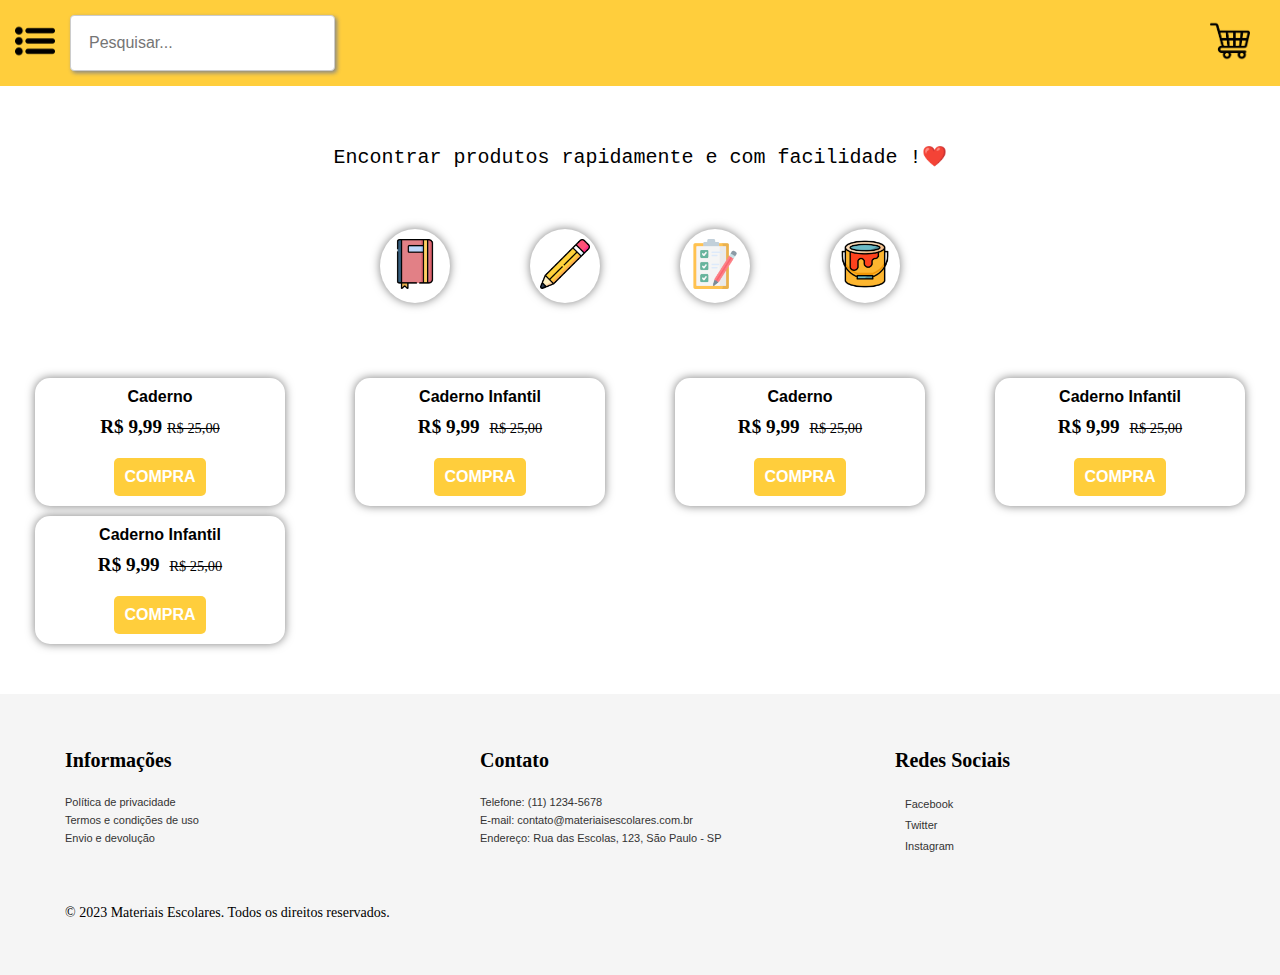
==== index.html @ 0f637243 "Rename home.html to index.html" ====
<!DOCTYPE html>
<html lang="pt-br">
<head>
	<meta charset="UTF-8">
	<meta http-equiv="X-UA-Compatible" content="IE=edge">
	<meta name="viewport" content="width=device-width, initial-scale=1.0">
	<link rel="stylesheet" href="Css/style.css">
	<link rel="shortcut icon" href="Imagens/logo1.ico" type="image/x-icon">
	<title>Materialize</title>
</head>
<body>
	<div class="wallpaper">
		<header class="header">
			<div>
				<a href="#"><img class="nav-icons" src="Imagens/threePoints.ico" alt=""></a>
				<div class="search-container">
					<form>
						<div class="input-group">
							<input type="text" placeholder="Pesquisar...">
							<!-- <button type="submit"><i class="fa fa-search"></i></button> -->
						</div>
					</form>
				</div>
			</div>
			<a href="#"><img class="nav-icons" src="Imagens/shopping-cart.png" alt="shoppingCart"></a>
		</header>
 
		<main>
			<div class="advertising">
				<img src="https://http2.mlstatic.com/storage/splinter-admin/o:f_webp,q_auto:best/1683680691489-home-sliderdesktop10.png" alt="">			
			</div>
			<p class="Mensage">Encontrar produtos rapidamente e com facilidade !❤️</p>
			<nav class="filter-container">
					<div class="filter-card"><a href=""><img class="filter-icons" src="Imagens/journal.png" alt=""></a></div>
					<div class="filter-card"><a href=""><img class="filter-icons" src="Imagens/pencil.png" alt=""></a></div>
					<div class="filter-card"><a href=""><img class="filter-icons" src="Imagens/checklist.png" alt=""></a></div>
					<div class="filter-card"><a href=""><img class="filter-icons" src="Imagens/paint-bucket.png" alt=""></a></div>
			</nav>
 			
			<div class="product-list">
				<div class="card">
					<img src="https://a-static.mlcdn.com.br/800x560/caderno-universitario-flork-1-materia-jandaia/costaatacado/1031219/629f6b85f6dd8f3377fccbdc29f6c83e.jpeg" alt="">
					<p class="name-produt">Caderno</p>
					<span class="price">R$ 9,99<del>R$ 25,00</del></span>
					<a class="button" href="" >Compra</a>
					
				</div>
				
				<div class="card">
					<img src="https://a-static.mlcdn.com.br/800x560/caderno-universitario-flork-1-materia-jandaia/costaatacado/1031219/629f6b85f6dd8f3377fccbdc29f6c83e.jpeg" alt="">
					<p class="name-produt">Caderno Infantil</p>
					<span class="price">R$ 9,99 <del>R$ 25,00</del></span>
					<a class="button" href="">Compra</a>
				</div>
				<div class="card">
					<img src="https://a-static.mlcdn.com.br/800x560/caderno-universitario-flork-1-materia-jandaia/costaatacado/1031219/629f6b85f6dd8f3377fccbdc29f6c83e.jpeg" alt="">
					<p class="name-produt">Caderno</p>
					<span class="price">R$ 9,99 <del>R$ 25,00</del></span>
					<a class="button" href="" >Compra</a>
					
				</div>
				<div class="card">
					<img src="https://a-static.mlcdn.com.br/800x560/caderno-universitario-flork-1-materia-jandaia/costaatacado/1031219/629f6b85f6dd8f3377fccbdc29f6c83e.jpeg" alt="">
					<p class="name-produt">Caderno Infantil</p>
					<span class="price">R$ 9,99 <del>R$ 25,00</del></span>
					<a class="button" href="">Compra</a>
				</div>
				<div class="card">
					<img src="https://a-static.mlcdn.com.br/800x560/caderno-universitario-flork-1-materia-jandaia/costaatacado/1031219/629f6b85f6dd8f3377fccbdc29f6c83e.jpeg" alt="">
					<p class="name-produt">Caderno Infantil</p>
					<span class="price">R$ 9,99 <del>R$ 25,00</del></span>
					<a class="button" href="">Compra</a>
				</div>
			</div>
		</main>
		<footer class="rodape">
			<div class="container">
			  <div class="row">
				<div class="col-md-4">
				  <h4>Informações</h4>
				  <ul>
					<li><a href="#">Política de privacidade</a></li>
					<li><a href="#">Termos e condições de uso</a></li>
					<li><a href="#">Envio e devolução</a></li>
				  </ul>
				</div>
				<div class="col-md-4">
				  <h4>Contato</h4>
				  <ul>
					<li><a href="#">Telefone: (11) 1234-5678</a></li>
					<li><a href="#">E-mail: contato@materiaisescolares.com.br</a></li>
					<li><a href="#">Endereço: Rua das Escolas, 123, São Paulo - SP</a></li>
				  </ul>
				</div>
				<div class="col-md-4">
				  <h4>Redes Sociais</h4>
				  <ul>
					<li><a href="#"><i class="fab fa-facebook"></i> Facebook</a></li>
					<li><a href="#"><i class="fab fa-twitter"></i> Twitter</a></li>
					<li><a href="#"><i class="fab fa-instagram"></i> Instagram</a></li>
				  </ul>
				</div>
			  </div>
			  <div class="row">
				<div class="col-md-12">
				  <p>&copy; 2023 Materiais Escolares. Todos os direitos reservados.</p>
				</div>
			  </div>
			</div>
		  </footer>
		  
	</div>
</body>
</html>
---- Css/style.css ----
@charset "UTF-8";

:root{
	--cor-preta:black;
	--cor-branca:#fff;
	--cor-site:#FFCE3C;
	--cor-bordas:rgb(194, 187, 187);
	--font-category:Arial, Helvetica, sans-serif
}

*{
	margin: 0;
}


body{
	width: 100vw;
	height: 100vh;
}

.loginFrame{
	width: 100vw;
	height: 100vh;
	
}

.loginFrame{
	display:flex;
	justify-content: center;
	align-items: center;
	background-color:var(--cor-branca);
}

.cardLogin{
	display:flex;
	flex-direction: column;
	justify-content: center;
	align-items: center;
	background-color: var(--cor-branca);
	border-radius: 2px;
	padding: 20px;
	
}

img{
	max-width:100%;
}

.logo{
	max-width: 150px;
	border-radius: 50%;
	box-shadow: 0px 2px 2px 0px  var(--cor-preta);
	margin: 15px;
}

form{
	display: flex;
	flex-direction: column;
}

input{	
	display: flex;
	justify-content: center;
	align-items: center;
	margin: 3px;
	padding: 3px;
	border-radius: 2px;
	border:2px solid var(--cor-bordas)

}



.button{
	margin: 0;	
	padding: 5px;
	background-color: #FFCE3C;
	border: none;
	color: white;
	font-size: 15px;
	border-radius: 2px;
	font-weight: bold;
	text-transform: uppercase;
	
}

form .button{
	margin-top: 25px;

}

.linksExternos{
	margin-top:25px;
	display: flex;
	flex-direction: column;
	
}

a{
	text-decoration: none;
	font-size: 12px;
	font-family: Arial, Helvetica, sans-serif;
	font-size: 11px;
	color: black;
	padding-bottom: 3px;
}

.link{
	margin-top: 50px;
}





/* Pagina Home */

.header{
	display: flex;
	justify-content: space-between;
	align-items: center;
	grid-template-columns: 1fr 2fr 1fr;
	padding: 15px;
	background-color: var(--cor-site);
}
.header div{
	display: flex;
	align-items: center;
	
}
.nav-icons{
	max-width: 40px;
	margin-right: 15px;

}

.fa-search:before {
	content: "\f002";
  }
  
.search-container {
	display: flex;
	align-items: center;
	
}

.input-group {
	display: flex;
	align-items: center;
	background-color: #fff;
	border: 1px solid #ccc;
	border-radius: 4px;
	padding: 5px;
	max-width: 500px;
	box-shadow: 2px 2px 4px #888888;
	
}

.input-group input[type="text"] {
	padding: 10px 30px 10px 10px;
	border: none;
	font-size: 16px;
	width: 100%;
	background-image: url('https://cdn4.iconfinder.com/data/icons/octicons/1024/search-512.png');
	background-repeat: no-repeat;
	background-position: right center;
	background-size: 20px;
}
.Mensage{
	margin-top: 30px;
	padding: 10px 10px 0px  10px;
	font-size: 20px;
	font-family:monospace;
	text-align: center;
}

.filter-container{
	display: flex;
	justify-content: space-around;
	list-style: none;
	margin:15px 20px 30px 20px ;
}
.filter-card{
	padding: 10px;
	border-radius: 50%;
	box-shadow: 0 0 10px rgba(0, 0, 0, 0.5);
	background-color:var();
}
.filter-icons{
	max-width:50px;

}

.product-list{
	display: grid;
	grid-template-columns: repeat(auto-fit, minmax(170px, 1fr));
	row-gap: 10px;
	justify-content: center;
	align-items: center;

}
.card {
	width: 170px;
	margin: auto;
	border-radius: 15px;
	box-shadow: 0 0 10px rgba(0, 0, 0, 0.5);
	display: flex;
	flex-direction: column;
	align-items: center;

}
  
.card img {
	display: block;
	width: 100%;
	height: auto;
	object-fit: cover;
}

.card .name-produt{ 
	font-family: var(--font-category);
	font-weight: bold;
	margin-top: 10px;
	font-size: 1rem;
}

.card .price {
	font-size: 1.2rem;
	margin: 10px;
	font-weight: bold;
	
}
.card .price del{
	font-weight: 100;
	margin-left: 5px;
	font-size: 0.9rem;
}


.card .button {
	display: block;
	margin: 10px auto;
	padding: 10px;
	background-color:var(--cor-site);
	color: var(--cor-branca);
	border: none;
	border-radius: 5px;
	font-size: 1rem;
	cursor: pointer;
}

.rodape {
	background-color: #f5f5f5;
	padding: 40px 0;
	margin-top:50px ;
  }
  
  .rodape h4 {
	font-size: 20px;
	margin-bottom: 20px;
  }
  
  .rodape ul {
	list-style: none;
	margin: 0;
	padding: 0;
  }
  
  .rodape ul li a {
	color: #333;
	text-decoration: none;
  }
  
  .rodape ul li a:hover {
	color: #666;
  }
  
  .rodape i {
	margin-right: 10px;
	font-size: 18px;
	color: #333;
  }
  
  .rodape p {
	font-size: 14px;
	margin-top: 20px;
	text-align: center;
  }
  
  .container {
	margin: 0 auto;
	padding: 15px;

  }
  
  .row {
	display: flex;
	flex-wrap: wrap;
	justify-content: space-between;
  }
  
  .col-md-4 {
	flex-basis: calc(33.33% - 30px);
	margin-bottom: 30px;
  }
  

@media(min-width:600px){
	.filter-container{
		padding: 5px;
		justify-content: center;

	}
	.filter-card{
		margin: 40px;
	}
	.product-list{
		grid-template-columns: repeat(auto-fit, minmax(300px, 1fr));
	}
	.card{
		width: 250px;
	}
	.container{
		margin: 0px 0px 0px 50px;
	}
	
}
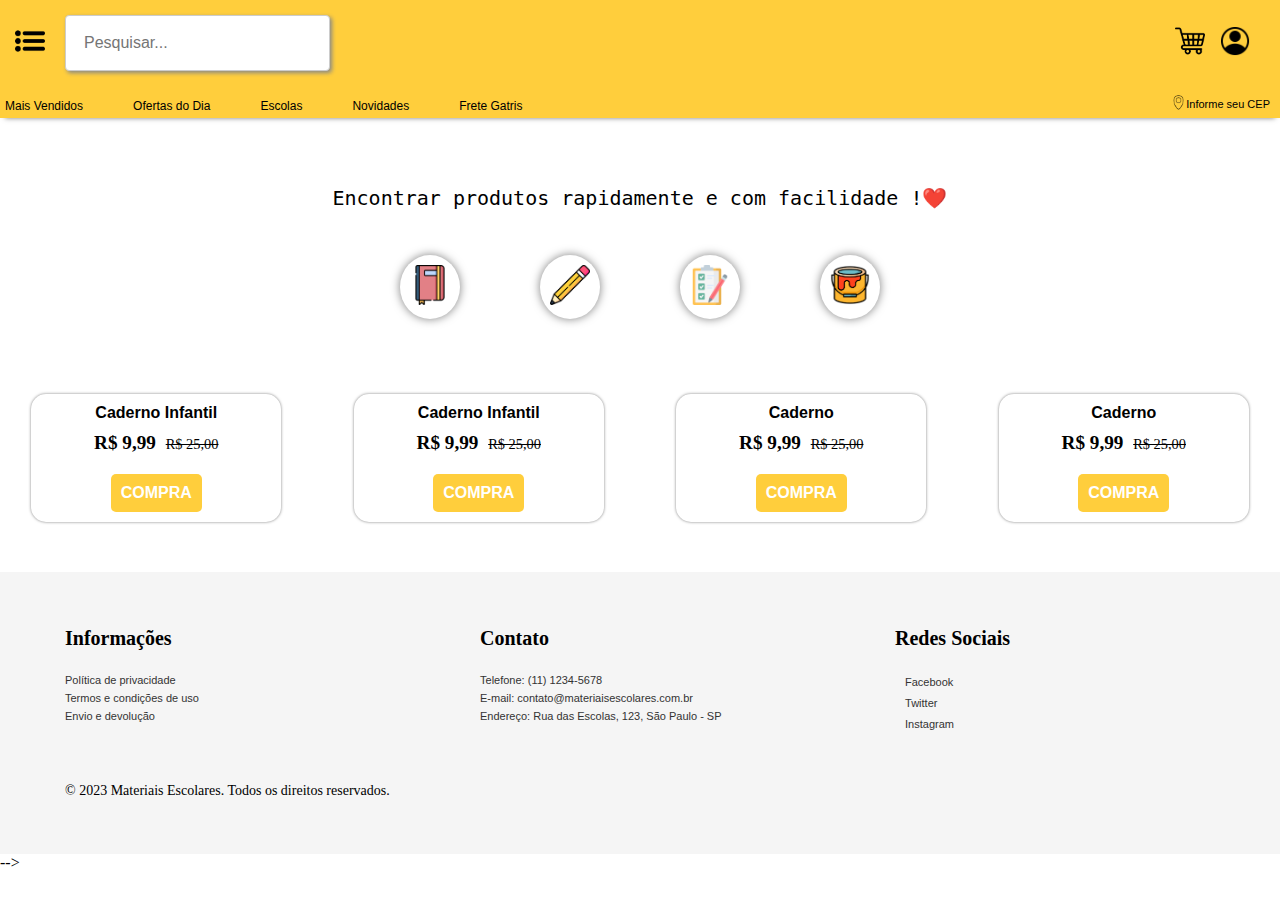
==== commit af3bcffb: "fix:Rolagem lateral" ====
--- a/index.html
+++ b/index.html
@@ -11,41 +11,58 @@
 <body>
 	<div class="wallpaper">
 		<header class="header">
-			<div>
-				<a href="#"><img class="nav-icons" src="Imagens/threePoints.ico" alt=""></a>
-				<div class="search-container">
-					<form>
-						<div class="input-group">
-							<input type="text" placeholder="Pesquisar...">
-							<!-- <button type="submit"><i class="fa fa-search"></i></button> -->
-						</div>
-					</form>
+			<div class="nav-main">
+				<div class="nav-left">
+					<a href="#"><img class="nav-icons" src="Imagens/threePoints.ico" alt=""></a>
+					<div class="search-container">
+						<form>
+							<div class="input-group">
+								<input type="text" placeholder="Pesquisar...">
+							</div>
+						</form>
+					</div>
+				</div>
+				<div class="nav-reight">
+					<a href="#"><img class="nav-icons" src="Imagens/shopping-cart.png" alt="shoppingCart"></a>
+					<a href=""><img class="nav-icons" src="Imagens/profile.png" alt="profile"></a>
 				</div>
 			</div>
-			<a href="#"><img class="nav-icons" src="Imagens/shopping-cart.png" alt="shoppingCart"></a>
+			<div class="container-nav">
+				<div class="filter-nav">
+					<a href="">Mais Vendidos</a>
+					<a href="">Ofertas do Dia</a>
+					<a href="">Escolas</a>
+					<a href="">Novidades</a>
+					<a href="">Frete Gatris</a>
+				</div>
+			
+				<div class ="endereco">
+					<img src="Imagens/map.png" alt="" class="nav-icons"><a href="">Informe seu CEP</a>
+				</div>
+			</div>
 		</header>
- 
+
 		<main>
 			<div class="advertising">
 				<img src="https://http2.mlstatic.com/storage/splinter-admin/o:f_webp,q_auto:best/1683680691489-home-sliderdesktop10.png" alt="">			
 			</div>
+			
 			<p class="Mensage">Encontrar produtos rapidamente e com facilidade !❤️</p>
+  			
 			<nav class="filter-container">
 					<div class="filter-card"><a href=""><img class="filter-icons" src="Imagens/journal.png" alt=""></a></div>
 					<div class="filter-card"><a href=""><img class="filter-icons" src="Imagens/pencil.png" alt=""></a></div>
 					<div class="filter-card"><a href=""><img class="filter-icons" src="Imagens/checklist.png" alt=""></a></div>
 					<div class="filter-card"><a href=""><img class="filter-icons" src="Imagens/paint-bucket.png" alt=""></a></div>
 			</nav>
- 			
+
 			<div class="product-list">
 				<div class="card">
 					<img src="https://a-static.mlcdn.com.br/800x560/caderno-universitario-flork-1-materia-jandaia/costaatacado/1031219/629f6b85f6dd8f3377fccbdc29f6c83e.jpeg" alt="">
-					<p class="name-produt">Caderno</p>
-					<span class="price">R$ 9,99<del>R$ 25,00</del></span>
-					<a class="button" href="" >Compra</a>
-					
-				</div>
-				
+					<p class="name-produt">Caderno Infantil</p>
+					<span class="price">R$ 9,99 <del>R$ 25,00</del></span>
+					<a class="button" href="">Compra</a>
+				</div> 				
 				<div class="card">
 					<img src="https://a-static.mlcdn.com.br/800x560/caderno-universitario-flork-1-materia-jandaia/costaatacado/1031219/629f6b85f6dd8f3377fccbdc29f6c83e.jpeg" alt="">
 					<p class="name-produt">Caderno Infantil</p>
@@ -56,23 +73,16 @@
 					<img src="https://a-static.mlcdn.com.br/800x560/caderno-universitario-flork-1-materia-jandaia/costaatacado/1031219/629f6b85f6dd8f3377fccbdc29f6c83e.jpeg" alt="">
 					<p class="name-produt">Caderno</p>
 					<span class="price">R$ 9,99 <del>R$ 25,00</del></span>
-					<a class="button" href="" >Compra</a>
-					
-				</div>
+					<a class="button" href="" >Compra</a>	
+				</div> 
 				<div class="card">
 					<img src="https://a-static.mlcdn.com.br/800x560/caderno-universitario-flork-1-materia-jandaia/costaatacado/1031219/629f6b85f6dd8f3377fccbdc29f6c83e.jpeg" alt="">
-					<p class="name-produt">Caderno Infantil</p>
+					<p class="name-produt">Caderno</p>
 					<span class="price">R$ 9,99 <del>R$ 25,00</del></span>
-					<a class="button" href="">Compra</a>
-				</div>
-				<div class="card">
-					<img src="https://a-static.mlcdn.com.br/800x560/caderno-universitario-flork-1-materia-jandaia/costaatacado/1031219/629f6b85f6dd8f3377fccbdc29f6c83e.jpeg" alt="">
-					<p class="name-produt">Caderno Infantil</p>
-					<span class="price">R$ 9,99 <del>R$ 25,00</del></span>
-					<a class="button" href="">Compra</a>
-				</div>
+					<a class="button" href="" >Compra</a>	
+				</div> 
 			</div>
-		</main>
+		</main> 
 		<footer class="rodape">
 			<div class="container">
 			  <div class="row">
@@ -110,5 +120,6 @@
 		  </footer>
 		  
 	</div>
+	-->
 </body>
-</html>
+</html> --- a/Css/style.css
+++ b/Css/style.css
@@ -14,12 +14,12 @@
 
 
 body{
-	width: 100vw;
-	height: 100vh;
+	width: 100%;
+	
 }
 
 .loginFrame{
-	width: 100vw;
+	width: 100%;
 	height: 100vh;
 	
 }
@@ -47,10 +47,10 @@
 }
 
 .logo{
-	max-width: 150px;
+	max-width: 120px;
+
 	border-radius: 50%;
-	box-shadow: 0px 2px 2px 0px  var(--cor-preta);
-	margin: 15px;
+	margin: 5px;
 }
 
 form{
@@ -81,6 +81,7 @@
 	border-radius: 2px;
 	font-weight: bold;
 	text-transform: uppercase;
+	cursor: pointer;
 	
 }
 
@@ -116,12 +117,13 @@
 /* Pagina Home */
 
 .header{
+	background-color: var(--cor-site);
+}
+.nav-main{
 	display: flex;
 	justify-content: space-between;
 	align-items: center;
-	grid-template-columns: 1fr 2fr 1fr;
 	padding: 15px;
-	background-color: var(--cor-site);
 }
 .header div{
 	display: flex;
@@ -129,7 +131,7 @@
 	
 }
 .nav-icons{
-	max-width: 40px;
+	width: 30px;
 	margin-right: 15px;
 
 }
@@ -143,6 +145,7 @@
 	align-items: center;
 	
 }
+
 
 .input-group {
 	display: flex;
@@ -153,6 +156,7 @@
 	padding: 5px;
 	max-width: 500px;
 	box-shadow: 2px 2px 4px #888888;
+	margin: 0 15px 0px 5px;
 	
 }
 
@@ -173,46 +177,85 @@
 	font-family:monospace;
 	text-align: center;
 }
+.container-nav{
+	background-color:var(--cor-site) ;
+	display: grid;
+	grid-template-columns: 3fr 1fr;
+	justify-content: space-between;
+	background-color:var(--cor-site);
+	box-shadow: 0px 5px 5px -5px rgba(0, 0, 0, 0.5);
+	margin-bottom: 10px;
+	padding-left: 5px;
+	padding-right: 5px;	
+	
+	
+}
+
+.filter-nav a{
+	margin-right:13px ;
+	
+}
+.filter-nav a:hover{
+	text-decoration: underline;
+	font-weight: bold;
+	
+
+
+}
+
+
+.endereco img{
+	margin: 0px;
+	width: 15px;
+} 
+.endereco a{
+	padding-top: 7px;
+}
 
 .filter-container{
 	display: flex;
 	justify-content: space-around;
 	list-style: none;
-	margin:15px 20px 30px 20px ;
-}
+	margin: 30px 0px 30px 0px ;
+}
+ 
 .filter-card{
 	padding: 10px;
 	border-radius: 50%;
 	box-shadow: 0 0 10px rgba(0, 0, 0, 0.5);
-	background-color:var();
-}
+} 
 .filter-icons{
-	max-width:50px;
-
-}
-
+	width:40px;
+
+}
+ 
 .product-list{
-	display: grid;
-	grid-template-columns: repeat(auto-fit, minmax(170px, 1fr));
-	row-gap: 10px;
-	justify-content: center;
-	align-items: center;
-
-}
+	display: grid; 
+	grid-template-columns: repeat(auto-fit, minmax(170px, 1fr)); 
+	row-gap: 20px; 
+	column-gap: 10px; 
+	justify-content: center; 
+	align-items: center;  
+
+} 
 .card {
 	width: 170px;
 	margin: auto;
+	padding: auto;
 	border-radius: 15px;
-	box-shadow: 0 0 10px rgba(0, 0, 0, 0.5);
+	box-shadow: 0 0 3px rgba(0, 0, 0, 0.5);
 	display: flex;
 	flex-direction: column;
 	align-items: center;
 
+}
+.card:hover{
+	box-shadow: 0 0 5px rgba(0, 0, 0, 0.5);
 }
   
 .card img {
 	display: block;
-	width: 100%;
+	width: 90%;
 	height: auto;
 	object-fit: cover;
 }
@@ -291,6 +334,7 @@
 	margin: 0 auto;
 	padding: 15px;
 
+
   }
   
   .row {
@@ -304,25 +348,116 @@
 	margin-bottom: 30px;
   }
   
+ /* stylo sign in   */
+
+.center{
+	margin: auto	;
+	display:flex;
+	justify-content: center;
+	align-items: center;
+	background-color: var(--cor-site); 
+	margin: auto;
+}
+
+.contaner-register{
+	border-radius: 5px;
+	margin: 10px auto;
+	display: grid;
+	grid-template-columns: 0.8fr 1fr ;
+	box-shadow: 0 0 3px rgba(0, 0, 0, 0.5);
+	background-color: #fff;
+	height: 330px;
+	
+}
+.content-sucundary{
+	display: flex;
+	flex-direction: column;
+	justify-content: center;
+	align-items: center;
+	text-align: center;
+
+	
+}
+
+.content-sucundary h1{
+	color: var(--cor-site);
+	text-shadow: 0px 3px 2px rgba(0, 0, 0, 0.1);
+}
+
+.content-sucundary p{
+	width: 80%;
+	font-size: 0.8rem;
+	font-family: Arial, Helvetica, sans-serif;
+	padding: 5px 10px 10px 10px;
+	margin-top: 10px;
+	color: #727271;
+}
+
+.main-content{ 
+
+	padding: 15px; 
+	background-color: #313131; 
+	border-radius: 0px 5px 5px 0px;
+
+}
+
+.main-content h1{
+	font-family: Arial, Helvetica, sans-serif;
+	font-size: 1.9rem;
+	color: var(--cor-site);
+}
+.main-content .loginFields input{
+	height: 25px;
+}
+
+input[type="text"]:focus {
+	border-color: var(--cor-site);
+}
+
+.main-content .loginFields div{
+	display: grid;
+	grid-template-columns: 2fr 1fr;
+}
+.main-content .loginFields .button{
+	margin: 20px  10px 5px 5px;
+}
+
+
 
 @media(min-width:600px){
 	.filter-container{
 		padding: 5px;
 		justify-content: center;
-
-	}
+		margin-top: 0px;
+	}
+	
 	.filter-card{
 		margin: 40px;
 	}
+
+	.container{
+		margin: 0px 0px 0px 50px;
+	}
+
+	.filter-nav a{
+		padding-top: 10px;
+		margin-right:50px ;
+		font-size: 0.75rem;
+		font-family: Arial, Helvetica, sans-seri;
+	}
+	
+	.endereco{
+		padding: 5px;
+	}
+
 	.product-list{
-		grid-template-columns: repeat(auto-fit, minmax(300px, 1fr));
+		grid-template-columns: repeat(auto-fit, minmax(300px, 1fr)); 
 	}
 	.card{
 		width: 250px;
 	}
-	.container{
-		margin: 0px 0px 0px 50px;
-	}
+	
+	
 	
 }
 
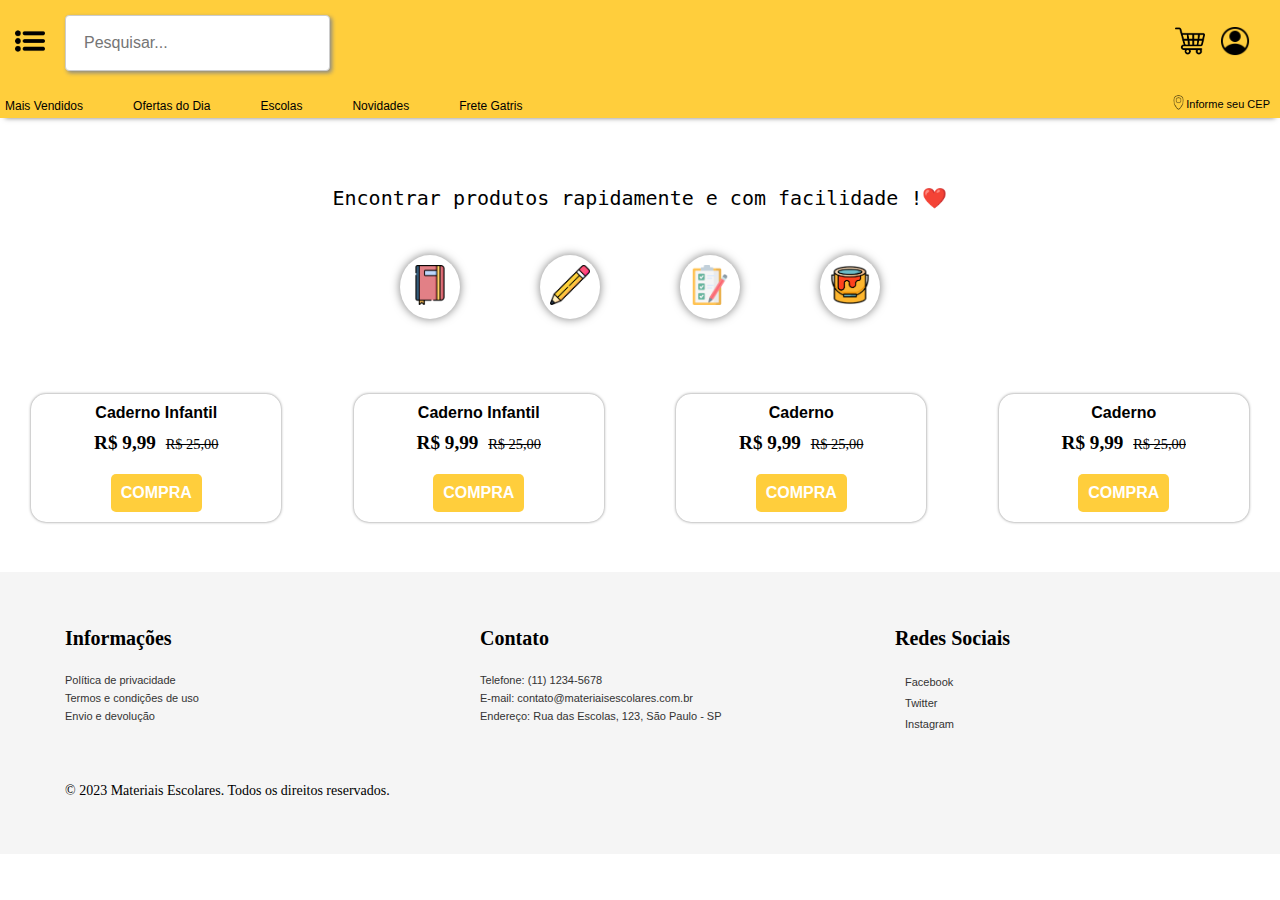
==== commit adf155af: "Home-Comcluído" ====
--- a/index.html
+++ b/index.html
@@ -118,8 +118,6 @@
 			  </div>
 			</div>
 		  </footer>
-		  
 	</div>
-	-->
 </body>
 </html> 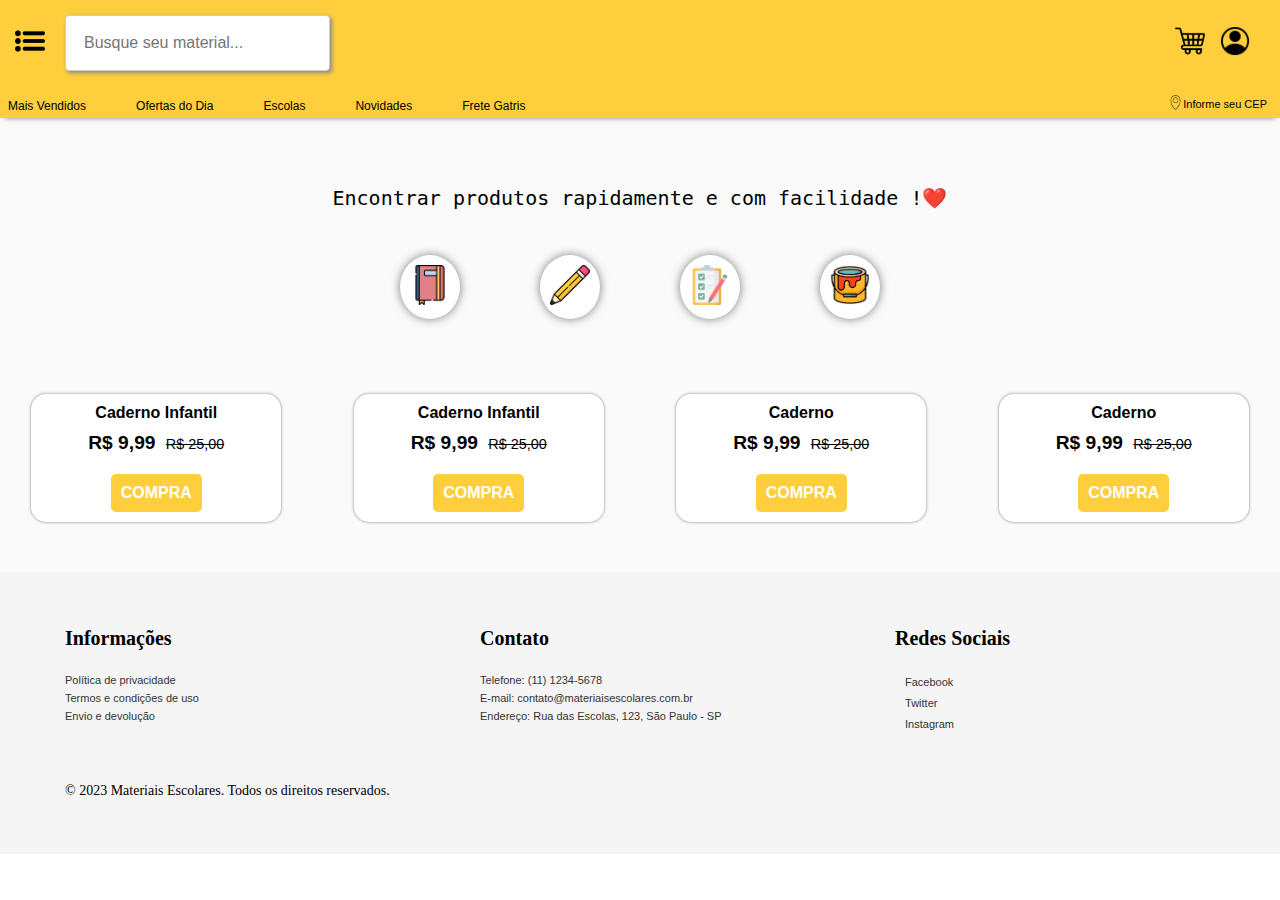
==== commit 828046f0: "full product screen" ====
--- a/index.html
+++ b/index.html
@@ -17,14 +17,14 @@
 					<div class="search-container">
 						<form>
 							<div class="input-group">
-								<input type="text" placeholder="Pesquisar...">
+								<input type="text" placeholder="Busque seu material...">
 							</div>
 						</form>
 					</div>
-				</div>
+				</div> 
 				<div class="nav-reight">
 					<a href="#"><img class="nav-icons" src="Imagens/shopping-cart.png" alt="shoppingCart"></a>
-					<a href=""><img class="nav-icons" src="Imagens/profile.png" alt="profile"></a>
+					<a href="signIn.html"><img class="nav-icons" src="Imagens/profile.png" alt="profile"></a>
 				</div>
 			</div>
 			<div class="container-nav">
@@ -61,25 +61,25 @@
 					<img src="https://a-static.mlcdn.com.br/800x560/caderno-universitario-flork-1-materia-jandaia/costaatacado/1031219/629f6b85f6dd8f3377fccbdc29f6c83e.jpeg" alt="">
 					<p class="name-produt">Caderno Infantil</p>
 					<span class="price">R$ 9,99 <del>R$ 25,00</del></span>
-					<a class="button" href="">Compra</a>
+					<a class="button" href="product.html">Compra</a>
 				</div> 				
 				<div class="card">
 					<img src="https://a-static.mlcdn.com.br/800x560/caderno-universitario-flork-1-materia-jandaia/costaatacado/1031219/629f6b85f6dd8f3377fccbdc29f6c83e.jpeg" alt="">
 					<p class="name-produt">Caderno Infantil</p>
 					<span class="price">R$ 9,99 <del>R$ 25,00</del></span>
-					<a class="button" href="">Compra</a>
+					<a class="button" href="product.html">Compra</a>
 				</div>
 				<div class="card">
 					<img src="https://a-static.mlcdn.com.br/800x560/caderno-universitario-flork-1-materia-jandaia/costaatacado/1031219/629f6b85f6dd8f3377fccbdc29f6c83e.jpeg" alt="">
 					<p class="name-produt">Caderno</p>
 					<span class="price">R$ 9,99 <del>R$ 25,00</del></span>
-					<a class="button" href="" >Compra</a>	
+					<a class="button" href="product.html" >Compra</a>	
 				</div> 
 				<div class="card">
 					<img src="https://a-static.mlcdn.com.br/800x560/caderno-universitario-flork-1-materia-jandaia/costaatacado/1031219/629f6b85f6dd8f3377fccbdc29f6c83e.jpeg" alt="">
 					<p class="name-produt">Caderno</p>
 					<span class="price">R$ 9,99 <del>R$ 25,00</del></span>
-					<a class="button" href="" >Compra</a>	
+					<a class="button" href="product.html" >Compra</a>	
 				</div> 
 			</div>
 		</main> 
@@ -120,4 +120,4 @@
 		  </footer>
 	</div>
 </body>
-</html> +</html>--- a/Css/style.css
+++ b/Css/style.css
@@ -5,7 +5,10 @@
 	--cor-branca:#fff;
 	--cor-site:#FFCE3C;
 	--cor-bordas:rgb(194, 187, 187);
+	--cor-fundo:#fafafa;
+	--cor-rodape:#f5f5f5;
 	--font-category:Arial, Helvetica, sans-serif
+
 }
 
 *{
@@ -14,8 +17,12 @@
 
 
 body{
+	height: 100vh;
 	width: 100%;
 	
+}
+.wallpaper{
+	 background-color: var(--cor-fundo); 
 }
 
 .loginFrame{
@@ -185,8 +192,8 @@
 	background-color:var(--cor-site);
 	box-shadow: 0px 5px 5px -5px rgba(0, 0, 0, 0.5);
 	margin-bottom: 10px;
-	padding-left: 5px;
-	padding-right: 5px;	
+	padding-left: 8px;
+	padding-right: 8px;	
 	
 	
 }
@@ -223,6 +230,7 @@
 	padding: 10px;
 	border-radius: 50%;
 	box-shadow: 0 0 10px rgba(0, 0, 0, 0.5);
+	background-color: var(--cor-branca);
 } 
 .filter-icons{
 	width:40px;
@@ -247,6 +255,7 @@
 	display: flex;
 	flex-direction: column;
 	align-items: center;
+	background-color: var(--cor-branca);
 
 }
 .card:hover{
@@ -265,6 +274,11 @@
 	font-weight: bold;
 	margin-top: 10px;
 	font-size: 1rem;
+}
+.price{
+	font-family: Arial, Helvetica, sans-serif;
+	margin-top: 15px;
+
 }
 
 .card .price {
@@ -422,6 +436,108 @@
 	margin: 20px  10px 5px 5px;
 }
 
+.root{
+	display:grid;
+	grid-template-columns: repeat(auto-fit,minmax(400px,1fr));
+	column-gap: 5px;
+	margin-bottom:50px; 
+}	
+.product-card{
+	display: grid;
+	grid-template-columns: repeat(auto-fit, minmax(200px,1fr));
+	box-shadow: 0 0 3px rgba(0, 0, 0, 0.5);
+	margin: 10px;
+	padding: 10px;
+	background-color: var(--cor-branca);
+	border-radius: 5px;
+}
+.basic-Product-information{
+	font-size: 1.5rem;
+	font-family: Arial, Helvetica, sans-serif;
+	padding: 5px;
+}
+.assessment img{
+	width: 15px;
+}
+.more-information{
+	font-size: 1rem;
+
+}
+.title{
+	font-size: 2rem;
+	font-family: Arial, Helvetica, sans-serif;
+	margin: 20px;
+	margin-left: 40px;
+}
+.payment-card{
+	background-color: var(--cor-branca);
+	box-shadow: 0 0 3px rgba(0, 0, 0, 0.5);
+	margin: 10px;
+	padding: 10px;
+	border-radius: 5px;
+}
+
+.payment-methods{
+	font-family: Arial, Helvetica, sans-serif;
+	font-size: 0.8rem;
+	margin-bottom: 20px;
+	display: flex;
+	flex-direction: column;
+	align-items: start;
+
+}
+
+.payment-methods p{
+	display: flex;
+	align-items: center;
+	
+}
+.payment-methods p img{
+	width: 20px;
+	padding: 5px;
+}
+
+.freight{
+	border: 1px solid var(--cor-bordas);
+	border-radius: 3px;
+	padding: 5px;
+	display: flex;
+	flex-direction: column;
+	align-items: center;
+	font-family: Arial, Helvetica, sans-serif;
+	margin-bottom:100px ;
+
+}
+.freight h2{
+	width: 50%;
+	font-size: 1.1rem;
+	border-bottom:1px solid var(--cor-bordas) ;
+}
+.freight p{
+	padding: 5px;
+}
+
+.freight-category{
+	display: flex;
+	align-items: center;
+
+	
+}
+#button-finaly{
+	display: flex;
+	width: 90%;
+	height: 50px;
+	margin: auto;
+	justify-content: center;
+	align-items: center ;
+	border-radius: 10px;
+	font-size: 1.2rem;
+	
+}
+
+
+
+
 
 
 @media(min-width:600px){
@@ -456,6 +572,11 @@
 	.card{
 		width: 250px;
 	}
+	.root{
+	grid-template-columns:3fr 1fr;
+		
+	}
+	
 	
 	
 	
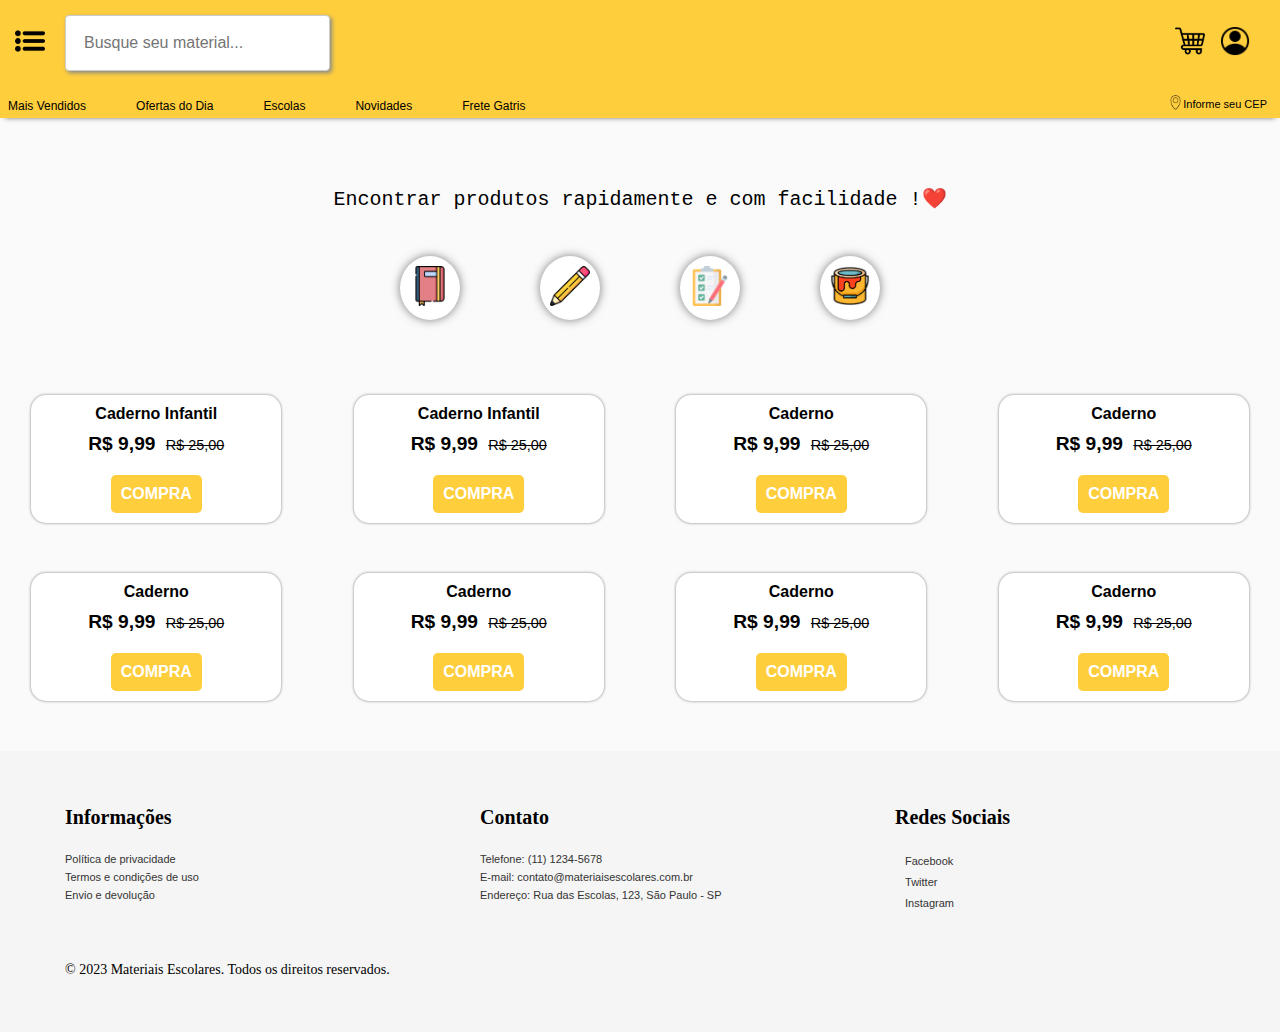
==== commit f2db8c21: "Correção de erros" ====
--- a/index.html
+++ b/index.html
@@ -80,7 +80,32 @@
 					<p class="name-produt">Caderno</p>
 					<span class="price">R$ 9,99 <del>R$ 25,00</del></span>
 					<a class="button" href="product.html" >Compra</a>	
-				</div> 
+				</div>
+				<div class="card">
+					<img src="https://a-static.mlcdn.com.br/800x560/caderno-universitario-flork-1-materia-jandaia/costaatacado/1031219/629f6b85f6dd8f3377fccbdc29f6c83e.jpeg" alt="">
+					<p class="name-produt">Caderno</p>
+					<span class="price">R$ 9,99 <del>R$ 25,00</del></span>
+					<a class="button" href="product.html" >Compra</a>	
+				</div>
+				<div class="card">
+					<img src="https://a-static.mlcdn.com.br/800x560/caderno-universitario-flork-1-materia-jandaia/costaatacado/1031219/629f6b85f6dd8f3377fccbdc29f6c83e.jpeg" alt="">
+					<p class="name-produt">Caderno</p>
+					<span class="price">R$ 9,99 <del>R$ 25,00</del></span>
+					<a class="button" href="product.html" >Compra</a>	
+				</div>
+				<div class="card">
+					<img src="https://a-static.mlcdn.com.br/800x560/caderno-universitario-flork-1-materia-jandaia/costaatacado/1031219/629f6b85f6dd8f3377fccbdc29f6c83e.jpeg" alt="">
+					<p class="name-produt">Caderno</p>
+					<span class="price">R$ 9,99 <del>R$ 25,00</del></span>
+					<a class="button" href="product.html" >Compra</a>	
+				</div>
+				<div class="card">
+					<img src="https://a-static.mlcdn.com.br/800x560/caderno-universitario-flork-1-materia-jandaia/costaatacado/1031219/629f6b85f6dd8f3377fccbdc29f6c83e.jpeg" alt="">
+					<p class="name-produt">Caderno</p>
+					<span class="price">R$ 9,99 <del>R$ 25,00</del></span>
+					<a class="button" href="product.html" >Compra</a>	
+				</div>
+				 
 			</div>
 		</main> 
 		<footer class="rodape">
@@ -120,4 +145,4 @@
 		  </footer>
 	</div>
 </body>
-</html>+</html>	--- a/Css/style.css
+++ b/Css/style.css
@@ -50,14 +50,14 @@
 }
 
 img{
-	max-width:100%;
+	width:100%;
 }
 
 .logo{
-	max-width: 120px;
-
+	width: 130px;
 	border-radius: 50%;
-	margin: 5px;
+	margin: 10px;
+	padding:5px ;
 }
 
 form{
@@ -205,12 +205,12 @@
 .filter-nav a:hover{
 	text-decoration: underline;
 	font-weight: bold;
-	
-
-
-}
-
-
+}
+.endereco{
+	font-family: Arial, Helvetica, sans-serif;
+	padding-left: 15px;
+	padding-bottom:3px ;
+}
 .endereco img{
 	margin: 0px;
 	width: 15px;
@@ -375,9 +375,9 @@
 
 .contaner-register{
 	border-radius: 5px;
-	margin: 10px auto;
+	margin: 10px;
 	display: grid;
-	grid-template-columns: 0.8fr 1fr ;
+	grid-template-columns: repeat(auto-fit,minmax(200px,2fr));
 	box-shadow: 0 0 3px rgba(0, 0, 0, 0.5);
 	background-color: #fff;
 	height: 330px;
@@ -411,7 +411,7 @@
 
 	padding: 15px; 
 	background-color: #313131; 
-	border-radius: 0px 5px 5px 0px;
+	border-radius: 0px 0px 5px 5px;
 
 }
 
@@ -438,29 +438,51 @@
 
 .root{
 	display:grid;
-	grid-template-columns: repeat(auto-fit,minmax(400px,1fr));
+	grid-template-columns: repeat(auto-fit,minmax(300px,1fr));
 	column-gap: 5px;
-	margin-bottom:50px; 
+	margin-bottom:50px;
+	
 }	
 .product-card{
 	display: grid;
-	grid-template-columns: repeat(auto-fit, minmax(200px,1fr));
+	grid-template-columns: repeat(auto-fit, minmax(300px,1fr));
 	box-shadow: 0 0 3px rgba(0, 0, 0, 0.5);
-	margin: 10px;
 	padding: 10px;
 	background-color: var(--cor-branca);
 	border-radius: 5px;
-}
+	margin: 0px 10px 10px 10px;
+	
+}
+
+.product-preview{
+	display: flex;
+	justify-content: center;
+	margin-right: 10px;
+
+}
+.product-preview img{
+	width:80%;
+}
+
+
+
 .basic-Product-information{
 	font-size: 1.5rem;
 	font-family: Arial, Helvetica, sans-serif;
-	padding: 5px;
+	margin-bottom:10px ;
+	padding:10px ;
 }
 .assessment img{
 	width: 15px;
+	margin-bottom: 5px;
+	
 }
 .more-information{
-	font-size: 1rem;
+	font-size: 0.9rem;
+	font-family: Arial, Helvetica, sans-serif;
+	
+
+	
 
 }
 .title{
@@ -472,8 +494,9 @@
 .payment-card{
 	background-color: var(--cor-branca);
 	box-shadow: 0 0 3px rgba(0, 0, 0, 0.5);
-	margin: 10px;
+	margin: 0px 10px 0px 10px;
 	padding: 10px;
+	margin: 0px 10px 10px 10px;
 	border-radius: 5px;
 }
 
@@ -492,9 +515,10 @@
 	align-items: center;
 	
 }
-.payment-methods p img{
+.icons{
 	width: 20px;
 	padding: 5px;
+
 }
 
 .freight{
@@ -503,9 +527,9 @@
 	padding: 5px;
 	display: flex;
 	flex-direction: column;
-	align-items: center;
-	font-family: Arial, Helvetica, sans-serif;
-	margin-bottom:100px ;
+	align-items: start;
+	font-family: Arial, Helvetica, sans-serif;
+	margin-bottom:30px ;
 
 }
 .freight h2{
@@ -523,6 +547,34 @@
 
 	
 }
+.quantity-input{
+	display: flex;
+	justify-content: start;
+	align-items: center;
+	margin-bottom: 50px;
+
+}
+.minus-btn{
+	background-color: var(--cor-branca);
+	border: none;
+	font-weight: bold;
+	font-size: 40px;
+	cursor: pointer;
+}
+.plus-btn{
+	background-color: var(--cor-branca);
+	border: none;
+	font-weight: bold;
+	font-size: 30px;
+	cursor: pointer;
+}
+.box-quantity{
+	font-size: 1rem;
+	width:30px;
+	height: 20px;
+	text-align: center;
+}
+
 #button-finaly{
 	display: flex;
 	width: 90%;
@@ -539,8 +591,12 @@
 
 
 
-
 @media(min-width:600px){
+	.contaner-register{
+		width: 600px;
+		display: grid;
+		grid-template-columns: 0.7fr 1fr ;
+	}
 	.filter-container{
 		padding: 5px;
 		justify-content: center;
@@ -568,6 +624,7 @@
 
 	.product-list{
 		grid-template-columns: repeat(auto-fit, minmax(300px, 1fr)); 
+		row-gap:50px;
 	}
 	.card{
 		width: 250px;
